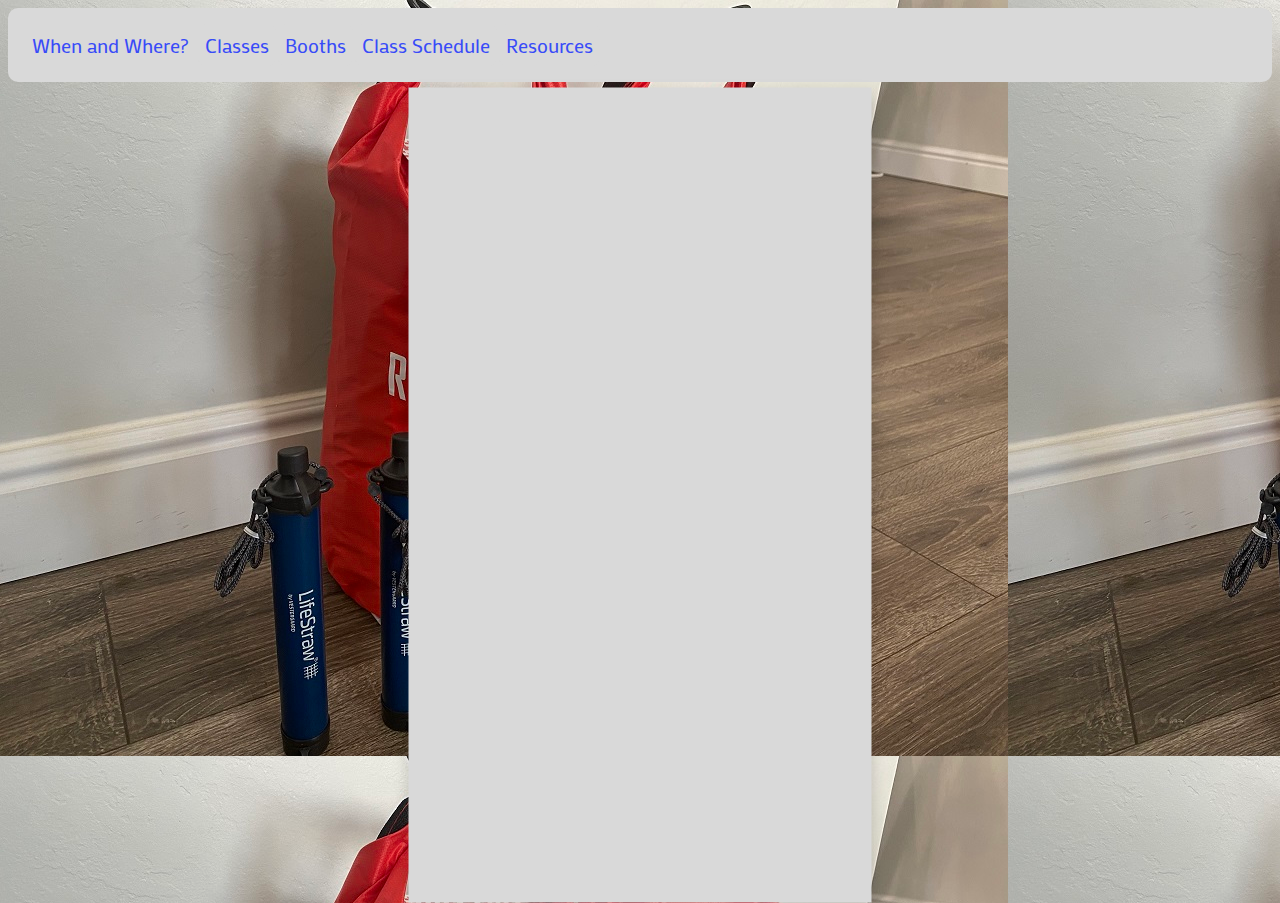
==== index.html @ cb99e50e "Updated index.html and styles.css files" ====
<!DOCTYPE HTML>
<HTML lang="en">
  <head>
	  <meta charset="utf-8"/>
	  <link rel="stylesheet" href="styles.css">
	  <link rel="stylesheet" href="https://fonts.googleapis.com/css?family=Mako">
	  <meta name="viewport" content="width=device-width, initial-scale=1.0" />
	  <title>Emergency Preparedness Fair | Bennion Community</title>
  </head>
	
	<body>
	  <header>
	    <div class="navbar">
		  <a title="Email a copy of the event details to yourself or a friend" href="mailto:?subject=Bennion%20Community%20Emergency%20Preparedness%20Fair&amp;body=Hello,%0D%0A%0D%0AI would like to let you know that the Bennion Community Emergency Preparedness Fair is coming up in May, 2024! Please see below for details.
          %0D%0A
          %0D%0A
          Date | 05/18/2024
          %0D%0A
          Time | 10am-4pm
          %0D%0A
          Location | 6250 S 2200 W Taylorsville, UT 84129
          %0D%0A
          %0D%0AThank you,">When and Where?</a>
		  <div class="dropdown">
		        <a class="drop-link, navbar" href="">Classes<i class="fa fa-caret-down"></i></a>
				  <div class="dropdown-resources">
				    <a target="open" title="First Aid (Youth) - Colleen Smith - Relief Society Room" href="">First Aid (Youth)</a>
                    <a target="open" title="Amp Up Your Garden: Electroculture 101 - Andrew Insraelson - Primary Room" href="">Electroculture 101</a>
                    <a target="open" title="Money Management and Family Budgeting: Because if you don't control your finances, someone else will - Rob Wagner - Room 104" href="">Money Management 101</a>
                    <a target="open" title="Nutrition and Food Science - Oscar Pike - Relief Society Room" href="">Nutrition and Food Science</a>
				    <a target="open" title="Mental Health During/After a Crisis - Kevin Mossel" href="">Mental Health During/After a Crisis</a>
                    <a target="open" title="Should I get a Ham Radio License? How would I do that? - Bill Buhler - Room 115" href="">Emergency Communications</a>
                    <a target="open" title="Sanitation Safety - Ken Yeates - Room 104" href="">Sanitation</a>
                    <a target="open" title="Firearm Safety - Steve Terry - Room 115" href="">Firearm Safety</a>
                    <a target="open" title="Get questions answered about surviving a disaster from people who have already done it - Yeates family - Room 115" href="">Disaster Survivor Q&A</a>
				  </div>
			 </div>
            <div class="dropdown">
		        <a class="drop-link, navbar" href="">Booths<i class="fa fa-caret-down"></i></a>
				  <div class="dropdown-resources">
				    <a target="open" href="">Taylorsville PD</a>
                    <a target="open" href="">Fire Department</a>
				    <a target="open" href="">Poison Control</a>
                    <a target="open" href="">Freeze Dried Storage</a>
				    <a target="open" href="">Canning Rotation</a>
                    <a target="open" href="">Community Awareness</a>
				    <a target="open" href="">Water Storage</a>
                    <a target="open" href="">Youth First Aid</a>
                    <a target="open" href="">Be Ready Utah</a>
                  </div>
			 </div> 
            <div class="dropdown">
		        <a class="drop-link, navbar" href="">Class Schedule<i class="fa fa-caret-down"></i></a>
				  <div class="dropdown-resources">
				    <a target="open" href="Class%20Schedule.pdf">Class Schedule.pdf download</a>
				  </div>
			  </div>
            <div class="dropdown">
		        <a class="drop-link, navbar" href="">Resources<i class="fa fa-caret-down"></i></a>
				  <div class="dropdown-resources">
				    <a target="open" href="https://www.taylorsvilleut.gov/government/emergency-preparedness">Taylorsville</a>
				    <a target="open" href="https://beready.utah.gov/">Be Ready Utah</a>
                    <a target="open" href="BennionCommunityPreparednessSheet.pdf" Download="Bennion Community Download">Bennion Community Download</a>
				  </div>
			  </div>
		</div>
      </header>
          
	  <main>
        <div class="video">
            <iframe width="447" height="795" src="https://www.youtube.com/embed/fr5iSqs0E10" title="Emergency Preparedness Fair Intro Video (Bennion Community)" frameborder="0" allow="accelerometer; autoplay; clipboard-write; encrypted-media; gyroscope; picture-in-picture; web-share" referrerpolicy="strict-origin-when-cross-origin" allowfullscreen>
            </iframe>
        </div>
        <!--<h1 class="mainTitle">2024 Bennion Community <br />Emergency Preparedness Fair</h1> Removed element as video replaces the need for this title-->
	  </main>
	  <footer>
	  </footer>
	</body>
</HTML>
---- styles.css ----
@media only screen and (max-width: 1200px;) {}
       


html {
    box-sizing: border-box;
}

/* Navbar container */
body {
	background-image: url("images/BennionEPSmall.jpg");
}

.mainTitle {
    z-index: -3;
    text-align: center;
    padding: 2em;
    font-family: Mako, sans-serif;
    font-size: 2em;
    background-color: #D9D9D9;
    color: #384BF8;
    border-radius: 10px;
}

.navbar {
    overflow: hidden;
	margin: 0;
    background-color: #D9D9D9;
    display: flex;
    list-style: none;
	padding: 1em;
	border-radius: 10px;
}

/* Links inside the navbar */
.navbar a {
    float: left;
	text-align: center;
	color: #384BF8;
    text-decoration: none;
    font-family: Mako, sans-serif;
    font-size: 1.25rem;
    flex-shrink: 1;
    padding: .5rem;
    list-style: none;
    font-weight: 1500;
}

/* The dropdown container */
.dropdown {
	float: left;
	overflow: hidden;
}

.navbar a:hover {
	color: #f2f2f2;
	background-color: #384BF8;
	transition-duration: 100ms;
	border-radius: 10px;
}

/* Dropdown button */
.dropdown .drop-link {
	font-family: inherit;
	background-color: inherit;
	outline: none;
	border: none;
}

/* Dropdown Content */
.dropdown-resources {
    z-index: 2;
    display: none;
	position: absolute;
	box-shadow: 0px 8px 16px 0px rgb(0,0,0,0.2);
	border-radius: 10px;
	margin-top: 40px;
	background-color: #D9D9D9;
}

/* Dropdown Content links */
.dropdown-resources a {
    float: none;
	text-decoration: none;
	display: block;
	text-align: left;
    margin: 1px;
    padding: .5em;
}

.dropdown-resources a:hover {
    z-index: 2;
}


.dropdown:hover .dropdown-resources {
	display: block;
	
}

.video {
    z-index: 1;
    padding: .5em;
    margin: .5em;
    background-color: #D9D9D9;
    box-shadow: 0px 8px 16px 0px rgb(0,0,0,0.2);
    width: auto;
    height: auto;
    position: absolute;
    margin: auto;
    top: 55%;
    left: 50%;
    transform: translate(-50%, -50%);
}
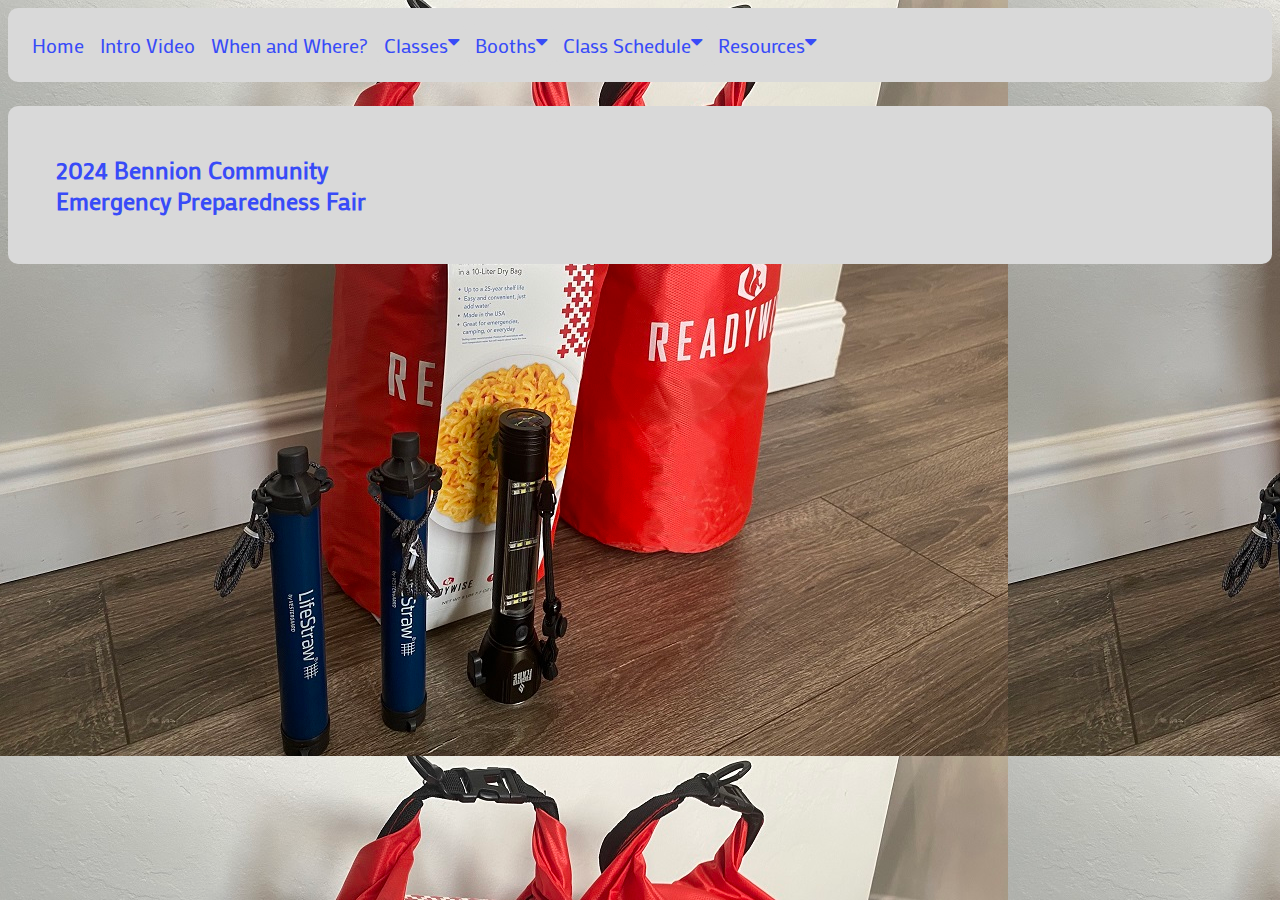
==== commit 3f301a4c: "index and intro video update" ====
--- a/index.html
+++ b/index.html
@@ -4,6 +4,7 @@
 	  <meta charset="utf-8"/>
 	  <link rel="stylesheet" href="styles.css">
 	  <link rel="stylesheet" href="https://fonts.googleapis.com/css?family=Mako">
+      <link rel="stylesheet" href="https://cdnjs.cloudflare.com/ajax/libs/font-awesome/4.7.0/css/font-awesome.min.css">
 	  <meta name="viewport" content="width=device-width, initial-scale=1.0" />
 	  <title>Emergency Preparedness Fair | Bennion Community</title>
   </head>
@@ -11,6 +12,8 @@
 	<body>
 	  <header>
 	    <div class="navbar">
+          <a title="Take Me Home" href="https://robwagnercontent.github.io/BennionEmergencyPreparednessFair/index.html">Home</a>
+          <a title="Intro Video" target="open" href="intro-video.html">Intro Video</a>
 		  <a title="Email a copy of the event details to yourself or a friend" href="mailto:?subject=Bennion%20Community%20Emergency%20Preparedness%20Fair&amp;body=Hello,%0D%0A%0D%0AI would like to let you know that the Bennion Community Emergency Preparedness Fair is coming up in May, 2024! Please see below for details.
           %0D%0A
           %0D%0A
@@ -24,13 +27,14 @@
 		  <div class="dropdown">
 		        <a class="drop-link, navbar" href="">Classes<i class="fa fa-caret-down"></i></a>
 				  <div class="dropdown-resources">
-				    <a target="open" title="First Aid (Youth) - Colleen Smith - Relief Society Room" href="">First Aid (Youth)</a>
-                    <a target="open" title="Amp Up Your Garden: Electroculture 101 - Andrew Insraelson - Primary Room" href="">Electroculture 101</a>
-                    <a target="open" title="Money Management and Family Budgeting: Because if you don't control your finances, someone else will - Rob Wagner - Room 104" href="">Money Management 101</a>
+				    <a target="open" title="First Aid (Youth) - Colleen Smith - Relief Society Room" href="class-firstaid.html">First Aid (Youth)</a>
+                    <a target="open" title="Lessons Learned from the Camp Fire - Alanna Cluff - Primary Room" href="class-campfire.html">Lessons Learned from The Camp Fire</a>
+                    <a target="open" title="Amp Up Your Garden: Electroculture 101 - Andrew Insraelson - Primary Room" href="class-garden.html">Electroculture 101</a>
+                    <a target="open" title="Money Management and Family Budgeting: Because if you don't control your finances, someone else will - Rob Wagner - Room 106-107" href="class-money.html">Money Management 101</a>
                     <a target="open" title="Nutrition and Food Science - Oscar Pike - Relief Society Room" href="">Nutrition and Food Science</a>
 				    <a target="open" title="Mental Health During/After a Crisis - Kevin Mossel" href="">Mental Health During/After a Crisis</a>
                     <a target="open" title="Should I get a Ham Radio License? How would I do that? - Bill Buhler - Room 115" href="">Emergency Communications</a>
-                    <a target="open" title="Sanitation Safety - Ken Yeates - Room 104" href="">Sanitation</a>
+                    <a target="open" title="Sanitation Safety - Ken Yeates - Room 106-107" href="">Sanitation</a>
                     <a target="open" title="Firearm Safety - Steve Terry - Room 115" href="">Firearm Safety</a>
                     <a target="open" title="Get questions answered about surviving a disaster from people who have already done it - Yeates family - Room 115" href="">Disaster Survivor Q&A</a>
 				  </div>
@@ -47,6 +51,7 @@
 				    <a target="open" href="">Water Storage</a>
                     <a target="open" href="">Youth First Aid</a>
                     <a target="open" href="">Be Ready Utah</a>
+                    <a target="open" href="">And More!</a>
                   </div>
 			 </div> 
             <div class="dropdown">
@@ -67,11 +72,9 @@
       </header>
           
 	  <main>
-        <div class="video">
-            <iframe width="447" height="795" src="https://www.youtube.com/embed/fr5iSqs0E10" title="Emergency Preparedness Fair Intro Video (Bennion Community)" frameborder="0" allow="accelerometer; autoplay; clipboard-write; encrypted-media; gyroscope; picture-in-picture; web-share" referrerpolicy="strict-origin-when-cross-origin" allowfullscreen>
-            </iframe>
-        </div>
-        <!--<h1 class="mainTitle">2024 Bennion Community <br />Emergency Preparedness Fair</h1> Removed element as video replaces the need for this title-->
+        
+
+      <h1 class="mainTitle">2024 Bennion Community <br />Emergency Preparedness Fair</h1>
 	  </main>
 	  <footer>
 	  </footer>
--- a/styles.css
+++ b/styles.css
@@ -12,17 +12,32 @@
 }
 
 .mainTitle {
-    z-index: -3;
-    text-align: center;
+    z-index: 2;
+    align-content: left;
+    text-align: left;
+    margin-top: 1em;
     padding: 2em;
     font-family: Mako, sans-serif;
-    font-size: 2em;
+    font-size: 1.5em;
     background-color: #D9D9D9;
     color: #384BF8;
     border-radius: 10px;
 }
 
+.classDetails {
+    font-size: .75em;
+}
+
+.instructor {
+    font-size: .75em;
+}
+
+header {
+    z-index: 2;
+}
+
 .navbar {
+    z-index: 2;
     overflow: hidden;
 	margin: 0;
     background-color: #D9D9D9;
@@ -34,6 +49,7 @@
 
 /* Links inside the navbar */
 .navbar a {
+    z-index: 2;
     float: left;
 	text-align: center;
 	color: #384BF8;
@@ -48,12 +64,14 @@
 
 /* The dropdown container */
 .dropdown {
-	float: left;
+	z-index: 2;
+    float: left;
 	overflow: hidden;
 }
 
 .navbar a:hover {
-	color: #f2f2f2;
+	z-index: 2;
+    color: #f2f2f2;
 	background-color: #384BF8;
 	transition-duration: 100ms;
 	border-radius: 10px;
@@ -61,7 +79,8 @@
 
 /* Dropdown button */
 .dropdown .drop-link {
-	font-family: inherit;
+	z-index: 2;
+    font-family: inherit;
 	background-color: inherit;
 	outline: none;
 	border: none;
@@ -80,6 +99,7 @@
 
 /* Dropdown Content links */
 .dropdown-resources a {
+    z-index: 2;
     float: none;
 	text-decoration: none;
 	display: block;
@@ -94,21 +114,23 @@
 
 
 .dropdown:hover .dropdown-resources {
-	display: block;
+	z-index: 2;
+    display: block;
 	
 }
 
 .video {
     z-index: 1;
-    padding: .5em;
     margin: .5em;
     background-color: #D9D9D9;
     box-shadow: 0px 8px 16px 0px rgb(0,0,0,0.2);
-    width: auto;
-    height: auto;
     position: absolute;
-    margin: auto;
-    top: 55%;
-    left: 50%;
+    width: 25%;
+    height: 75%;
+    margin: 10%;
+    top: 35%;
+    left: 10%;
     transform: translate(-50%, -50%);
+    max-height: 75%;
+    max-width: 75%;
 }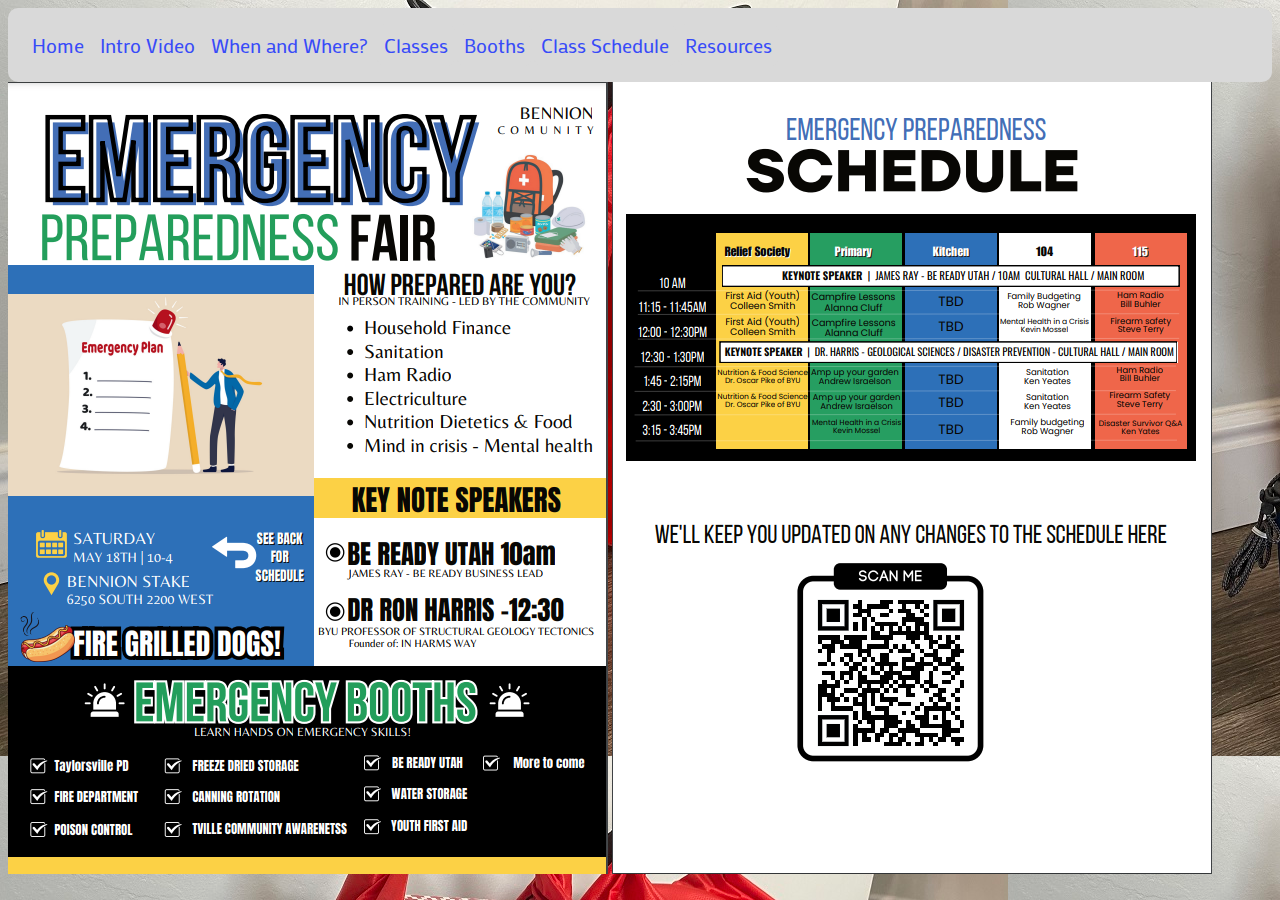
==== commit 805253bb: "Update" ====
--- a/index.html
+++ b/index.html
@@ -10,6 +10,18 @@
   </head>
 	
 	<body>
+        
+
+        <script>
+            function myFunction() {
+              var x = document.getElementById("myLinks");
+              if (x.style.display === "block") {
+                x.style.display = "none";
+              } else {
+                x.style.display = "block";
+              }
+            }
+        </script>
 	  <header>
 	    <div class="navbar">
           <a title="Take Me Home" href="https://robwagnercontent.github.io/BennionEmergencyPreparednessFair/index.html">Home</a>
@@ -25,7 +37,7 @@
           %0D%0A
           %0D%0AThank you,">When and Where?</a>
 		  <div class="dropdown">
-		        <a class="drop-link, navbar" href="">Classes<i class="fa fa-caret-down"></i></a>
+		        <a class="drop-link, navbar" href="">Classes</a>
 				  <div class="dropdown-resources">
 				    <a target="open" title="First Aid (Youth) - Colleen Smith - Relief Society Room" href="class-firstaid.html">First Aid (Youth)</a>
                     <a target="open" title="Lessons Learned from the Camp Fire - Alanna Cluff - Primary Room" href="class-campfire.html">Lessons Learned from The Camp Fire</a>
@@ -40,7 +52,7 @@
 				  </div>
 			 </div>
             <div class="dropdown">
-		        <a class="drop-link, navbar" href="">Booths<i class="fa fa-caret-down"></i></a>
+		        <a class="drop-link, navbar" href="">Booths</a>
 				  <div class="dropdown-resources">
 				    <a target="open" href="">Taylorsville PD</a>
                     <a target="open" href="">Fire Department</a>
@@ -55,13 +67,13 @@
                   </div>
 			 </div> 
             <div class="dropdown">
-		        <a class="drop-link, navbar" href="">Class Schedule<i class="fa fa-caret-down"></i></a>
+		        <a class="drop-link, navbar" href="">Class Schedule</a>
 				  <div class="dropdown-resources">
 				    <a target="open" href="Class%20Schedule.pdf">Class Schedule.pdf download</a>
 				  </div>
 			  </div>
             <div class="dropdown">
-		        <a class="drop-link, navbar" href="">Resources<i class="fa fa-caret-down"></i></a>
+		        <a class="drop-link, navbar" href="">Resources</a>
 				  <div class="dropdown-resources">
 				    <a target="open" href="https://www.taylorsvilleut.gov/government/emergency-preparedness">Taylorsville</a>
 				    <a target="open" href="https://beready.utah.gov/">Be Ready Utah</a>
@@ -72,9 +84,8 @@
       </header>
           
 	  <main>
-        
-
-      <h1 class="mainTitle">2024 Bennion Community <br />Emergency Preparedness Fair</h1>
+      <a target="open" title="Click for printable PDF of Flyer front and back" href="Emergency%20Preparedness%20Fair.pdf"><img class="landing" src="Emergency%20Preparedness%20Fair.png"></a>
+      <a target="open" title="Click for printable PDF of Flyer front and back" href="Emergency%20Preparedness%20Fair.pdf"><img class="landing" src="Emergency%20Preparedness%20Fair-Back.png"></a>
 	  </main>
 	  <footer>
 	  </footer>
--- a/styles.css
+++ b/styles.css
@@ -5,6 +5,57 @@
 html {
     box-sizing: border-box;
 }
+
+/* Hamburger Menu Setup */
+body {
+  font-family: Arial, Helvetica, sans-serif;
+}
+
+.mobile-container {
+  max-width: 480px;
+  margin: auto;
+  background-color: #555;
+  height: 500px;
+  color: white;
+  border-radius: 10px;
+}
+
+.topnav {
+  overflow: hidden;
+  background-color: #333;
+  position: relative;
+}
+
+.topnav #myLinks {
+  display: none;
+}
+
+.topnav a {
+  color: white;
+  padding: 14px 16px;
+  text-decoration: none;
+  font-size: 17px;
+  display: block;
+}
+
+.topnav a.icon {
+  background: black;
+  display: block;
+  position: absolute;
+  right: 0;
+  top: 0;
+}
+
+.topnav a:hover {
+  background-color: #ddd;
+  color: black;
+}
+
+.active {
+  background-color: #04AA6D;
+  color: white;
+}
+/* End Hamburger Menu Setup */
 
 /* Navbar container */
 body {
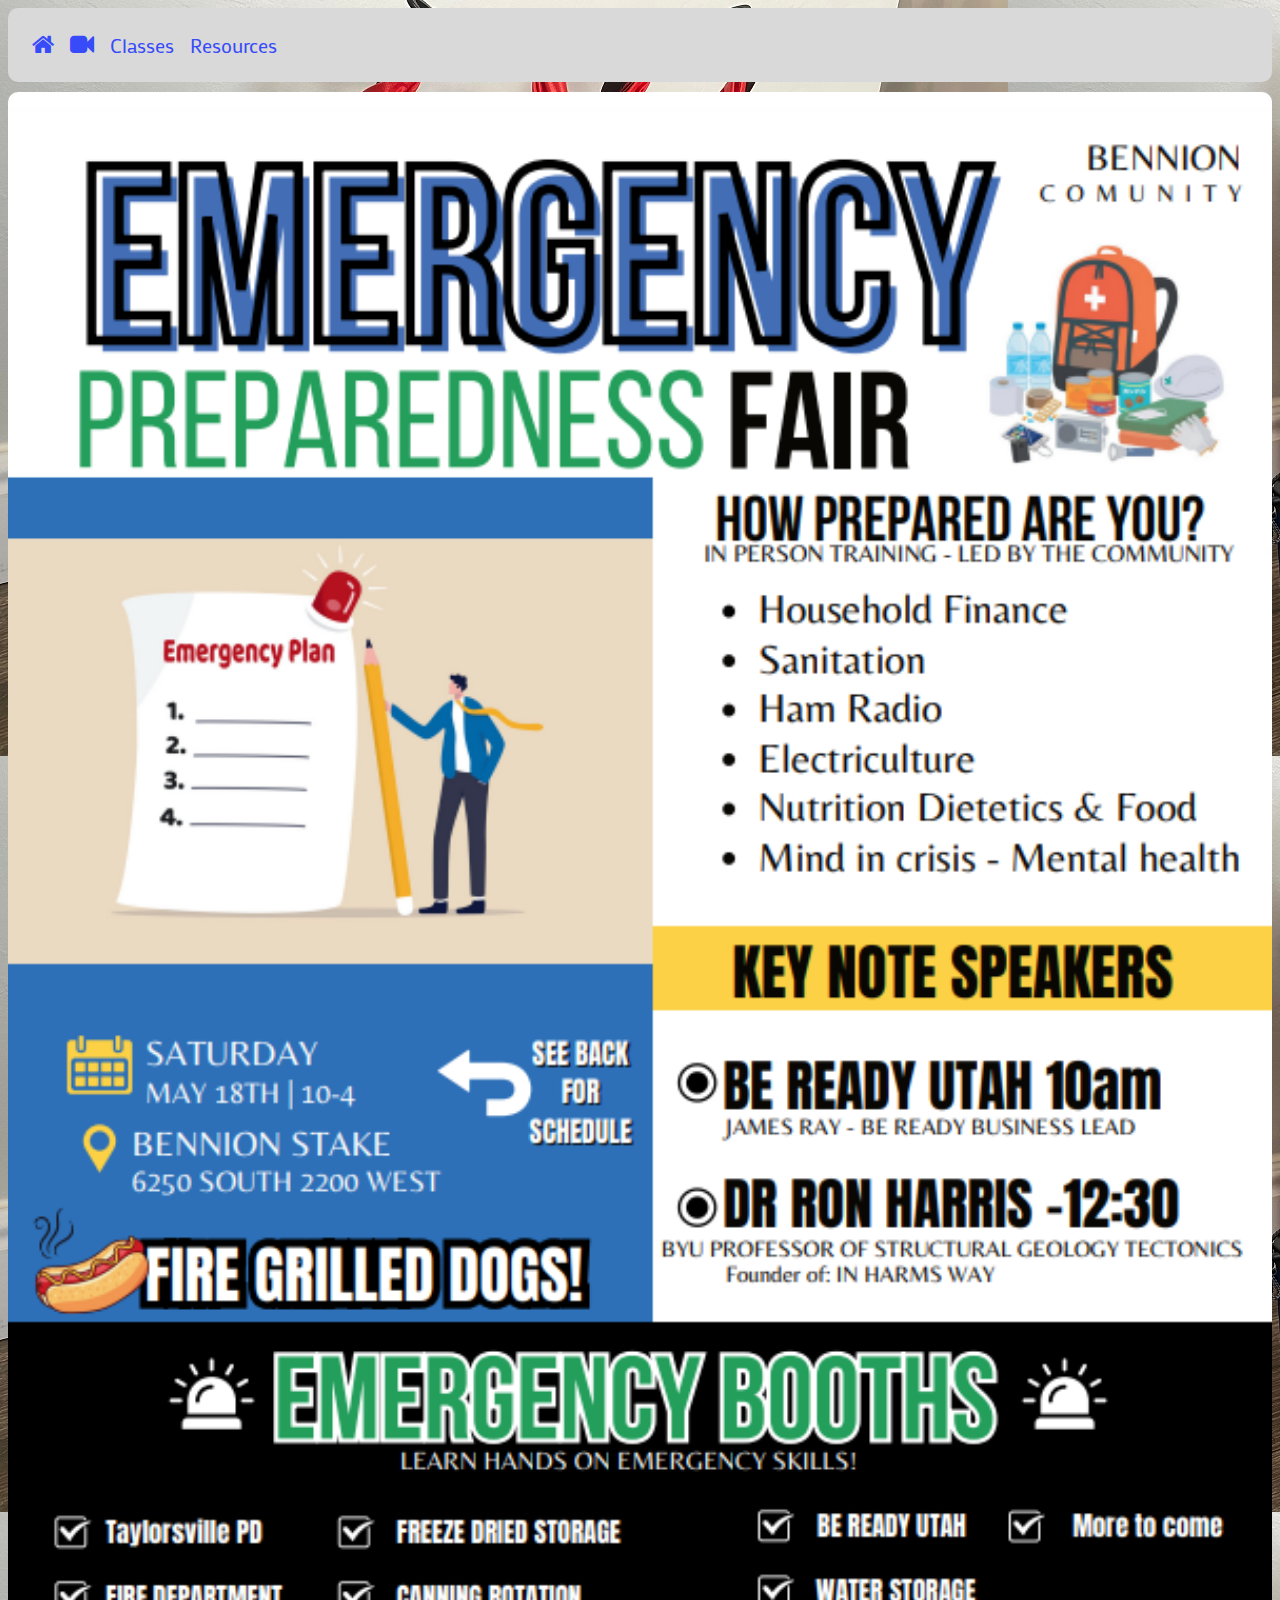
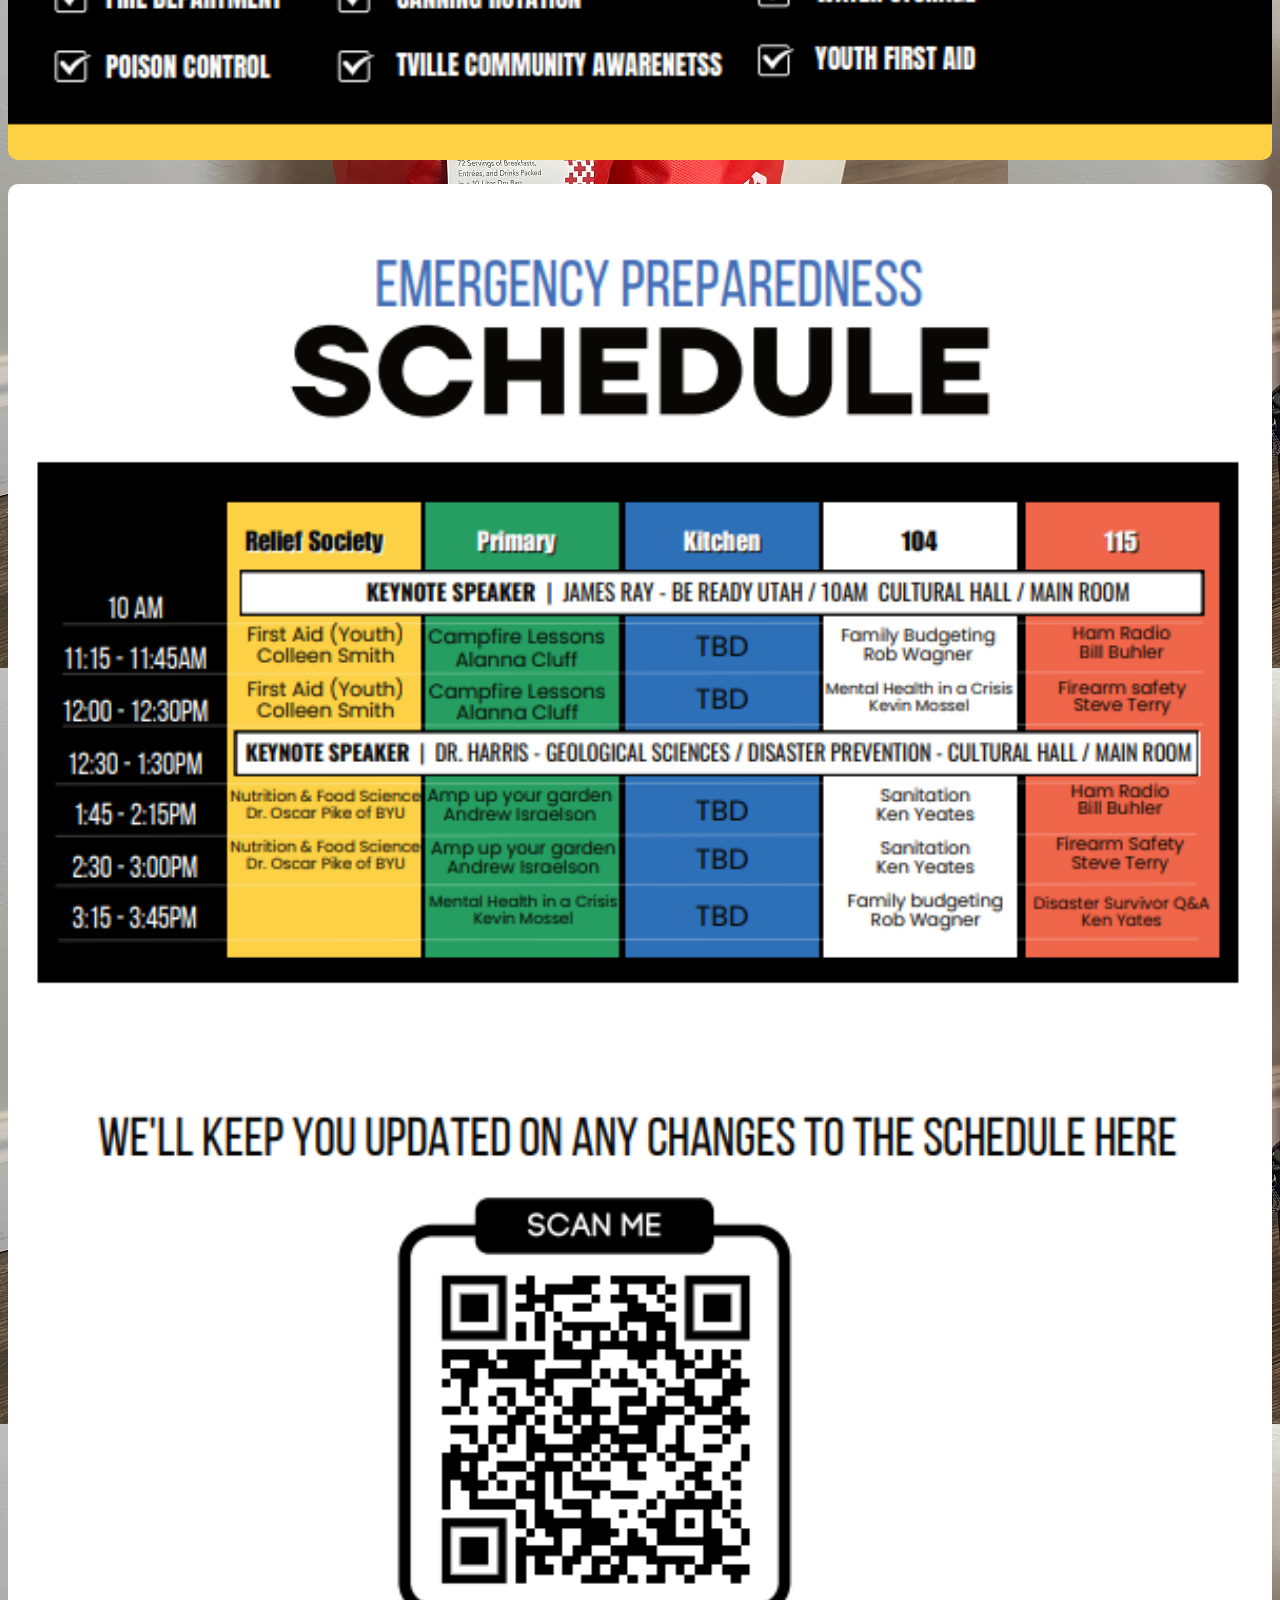
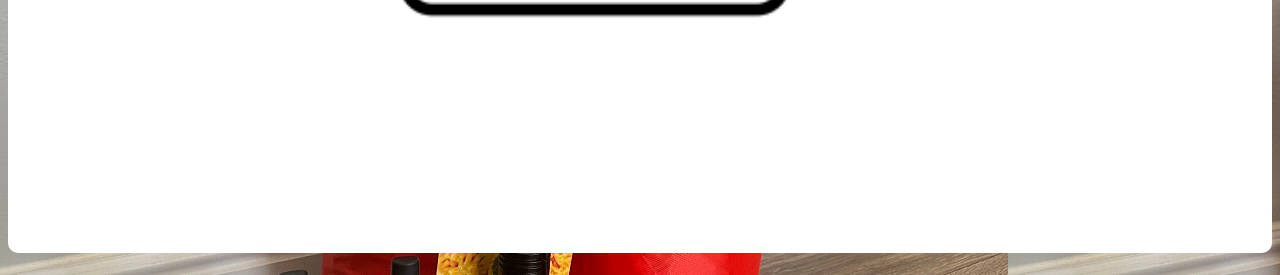
==== commit 0987e149: "Major updates with multiple pages" ====
--- a/index.html
+++ b/index.html
@@ -5,37 +5,16 @@
 	  <link rel="stylesheet" href="styles.css">
 	  <link rel="stylesheet" href="https://fonts.googleapis.com/css?family=Mako">
       <link rel="stylesheet" href="https://cdnjs.cloudflare.com/ajax/libs/font-awesome/4.7.0/css/font-awesome.min.css">
-	  <meta name="viewport" content="width=device-width, initial-scale=1.0" />
+	  <meta name="viewport" content="width=device-width, initial-scale=1.0">
 	  <title>Emergency Preparedness Fair | Bennion Community</title>
   </head>
 	
 	<body>
         
-
-        <script>
-            function myFunction() {
-              var x = document.getElementById("myLinks");
-              if (x.style.display === "block") {
-                x.style.display = "none";
-              } else {
-                x.style.display = "block";
-              }
-            }
-        </script>
-	  <header>
+ 	  <header>
 	    <div class="navbar">
-          <a title="Take Me Home" href="https://robwagnercontent.github.io/BennionEmergencyPreparednessFair/index.html">Home</a>
-          <a title="Intro Video" target="open" href="intro-video.html">Intro Video</a>
-		  <a title="Email a copy of the event details to yourself or a friend" href="mailto:?subject=Bennion%20Community%20Emergency%20Preparedness%20Fair&amp;body=Hello,%0D%0A%0D%0AI would like to let you know that the Bennion Community Emergency Preparedness Fair is coming up in May, 2024! Please see below for details.
-          %0D%0A
-          %0D%0A
-          Date | 05/18/2024
-          %0D%0A
-          Time | 10am-4pm
-          %0D%0A
-          Location | 6250 S 2200 W Taylorsville, UT 84129
-          %0D%0A
-          %0D%0AThank you,">When and Where?</a>
+          <a title="Take Me Home" href="https://robwagnercontent.github.io/BennionEmergencyPreparednessFair/index.html"><i style="font-size:24px" class="fa">&#xf015;</i></a>
+          <a title="Intro Video" target="open" href="intro-video.html"><i style="font-size:24px" class="fa">&#xf03d;</i></a>
 		  <div class="dropdown">
 		        <a class="drop-link, navbar" href="">Classes</a>
 				  <div class="dropdown-resources">
@@ -51,27 +30,10 @@
                     <a target="open" title="Get questions answered about surviving a disaster from people who have already done it - Yeates family - Room 115" href="">Disaster Survivor Q&A</a>
 				  </div>
 			 </div>
-            <div class="dropdown">
-		        <a class="drop-link, navbar" href="">Booths</a>
-				  <div class="dropdown-resources">
-				    <a target="open" href="">Taylorsville PD</a>
-                    <a target="open" href="">Fire Department</a>
-				    <a target="open" href="">Poison Control</a>
-                    <a target="open" href="">Freeze Dried Storage</a>
-				    <a target="open" href="">Canning Rotation</a>
-                    <a target="open" href="">Community Awareness</a>
-				    <a target="open" href="">Water Storage</a>
-                    <a target="open" href="">Youth First Aid</a>
-                    <a target="open" href="">Be Ready Utah</a>
-                    <a target="open" href="">And More!</a>
-                  </div>
-			 </div> 
-            <div class="dropdown">
-		        <a class="drop-link, navbar" href="">Class Schedule</a>
-				  <div class="dropdown-resources">
+		     <div class="dropdown-resources">
 				    <a target="open" href="Class%20Schedule.pdf">Class Schedule.pdf download</a>
 				  </div>
-			  </div>
+			 
             <div class="dropdown">
 		        <a class="drop-link, navbar" href="">Resources</a>
 				  <div class="dropdown-resources">
@@ -80,7 +42,7 @@
                     <a target="open" href="BennionCommunityPreparednessSheet.pdf" Download="Bennion Community Download">Bennion Community Download</a>
 				  </div>
 			  </div>
-		</div>
+             </div>
       </header>
           
 	  <main>
--- a/styles.css
+++ b/styles.css
@@ -11,11 +11,18 @@
   font-family: Arial, Helvetica, sans-serif;
 }
 
+.landing {
+    height: auto;
+    width: 100%;
+    margin: 10px 10px 10px 0;
+    border-radius: 10px;
+}
+
 .mobile-container {
-  max-width: 480px;
+  max-width: auto;
   margin: auto;
   background-color: #555;
-  height: 500px;
+  height: .5em;
   color: white;
   border-radius: 10px;
 }
@@ -96,6 +103,7 @@
     list-style: none;
 	padding: 1em;
 	border-radius: 10px;
+    width: auto;
 }
 
 /* Links inside the navbar */
